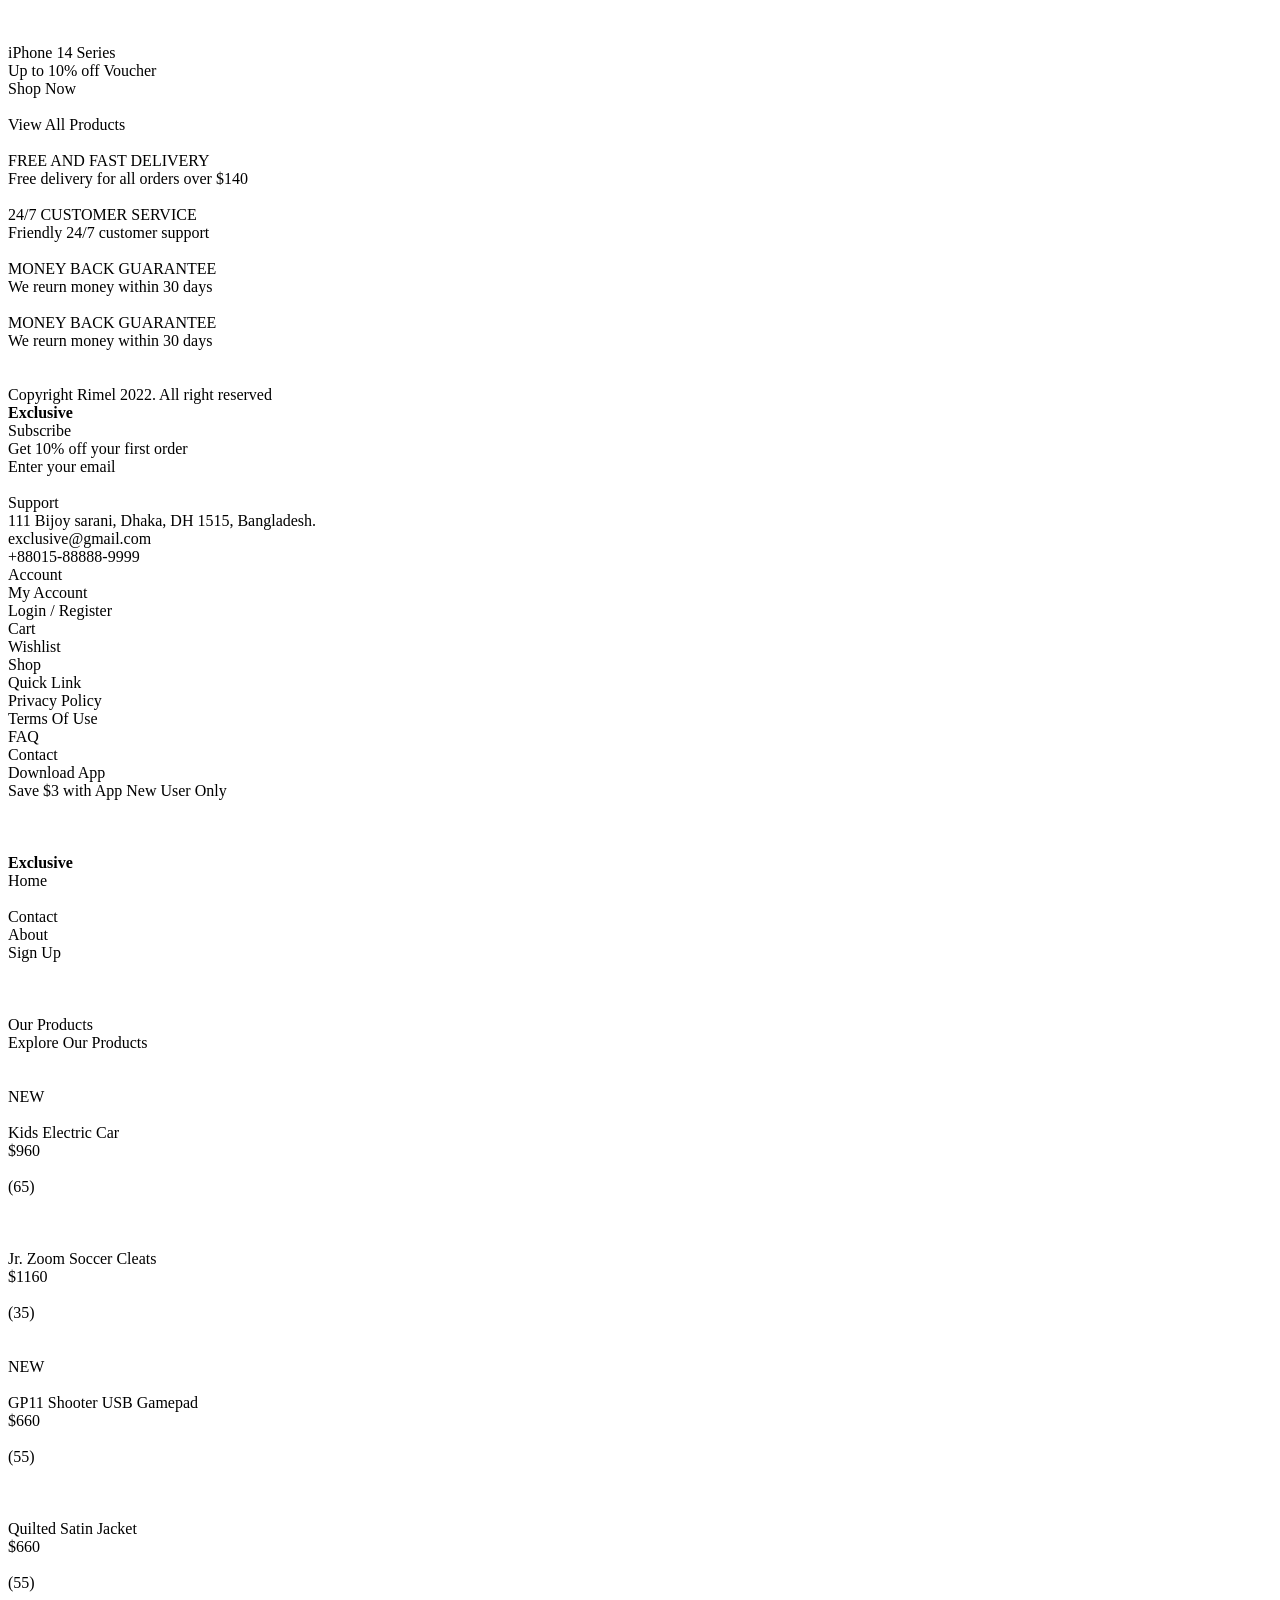
==== index.html @ 4064b7a9 "Add files via upload" ====
<!DOCTYPE html>
<html>
  <head>
    <meta charset="utf-8" />
    <meta name="viewport" content="initial-scale=1, width=device-width" />

    <link rel="stylesheet" href="./global.css" />
    <link rel="stylesheet" href="./index.css" />
    <link
      rel="stylesheet"
      href="https://fonts.googleapis.com/css2?family=Poppins:wght@400;500;600&display=swap"
    />
    <link
      rel="stylesheet"
      href="https://fonts.googleapis.com/css2?family=Inter:wght@400;500;600;700&display=swap"
    />
  </head>
  <body>
    <div class="e-commerce-homepage">
            <div class="hero-endframe-cvklg0xk3w6e-la-parent">
        <img
          class="hero-endframe-cvklg0xk3w6e-la-icon"
          alt=""
          src="./public/hero-endframe--cvklg0xk3w6e-large-2@2x.png"
        />

        <div class="px-apple-gray-logo-1-parent">
          <img
            class="px-apple-gray-logo-1-icon"
            alt=""
            src="./public/1200pxapple-gray-logo-1@2x.png"
          />

          <div class="iphone-14-series">iPhone 14 Series</div>
        </div>
        <div class="up-to-10">Up to 10% off Voucher</div>
        <div class="frame-parent">
                    <div class="shop-now">Shop Now</div>
            <div class="frame-child"></div>
          </div>
          <img
            class="icons-arrow-right"
            alt=""
            src="./public/icons-arrowright.svg"
          />
        </div>
      </div>
      <div class="view-all-products-wrapper">
        <div class="shop-now">View All Products</div>
      </div>
      <div class="instance-parent">
        <div class="services-parent">
          <img class="services-icon" alt="" src="./public/services.svg" />

          <div class="free-and-fast-delivery-parent">
            <div class="free-and-fast">FREE AND FAST DELIVERY</div>
              Free delivery for all orders over $140
            </div>
          </div>
        </div>
        <div class="services-group">
          <img class="services-icon" alt="" src="./public/services1.svg" />

          <div class="free-and-fast-delivery-parent">
            <div class="free-and-fast">24/7 CUSTOMER SERVICE</div>
            <div class="friendly-247-customer">
              Friendly 24/7 customer support
            </div>
          </div>
        </div>
        <div class="services-parent">
          <img class="services-icon" alt="" src="./public/services2.svg" />

          <div class="free-and-fast-delivery-parent">
            <div class="free-and-fast">MONEY BACK GUARANTEE</div>
            <div class="friendly-247-customer">
              We reurn money within 30 days
            </div>
          </div>
        </div>
        <div class="frame-div">
          <img class="services-icon" alt="" src="./public/services2.svg" />

          <div class="free-and-fast-delivery-parent">
            <div class="free-and-fast">MONEY BACK GUARANTEE</div>
            <div class="friendly-247-customer">
              We reurn money within 30 days
            </div>
          </div>
        </div>
      </div>
      <div class="footer">
        <div class="underline-parent">
          <img class="underline-icon" alt="" src="./public/underline.svg" />

          <div class="frame-wrapper">
            <div class="icon-copyright-parent">
              <img
                class="icon-copyright"
                alt=""
                src="./public/iconcopyright.svg"
              />

              <div class="exclusivegmailcom">
                Copyright Rimel 2022. All right reserved
              </div>
            </div>
          </div>
        </div>
        <div class="frame-group">
          <div class="frame-container">
            <div class="logo-parent">
              <div class="logo-parent">
                <div class="logo">
                  <b class="exclusive">Exclusive</b>
                </div>
                <div class="subscribe">Subscribe</div>
              </div>
              <div class="get-10-off">Get 10% off your first order</div>
            </div>
            <div class="send-mail">
              <div class="enter-your-email">Enter your email</div>
              <img
                class="icons-arrow-right"
                alt=""
                src="./public/iconsend.svg"
              />
            </div>
          </div>
          <div class="logo-parent">
            <div class="support">Support</div>
            <div class="bijoy-sarani-dhaka-dh-1515-parent">
              <div class="bijoy-sarani-dhaka">
                111 Bijoy sarani, Dhaka, DH 1515, Bangladesh.
              </div>
              <div class="exclusivegmailcom">exclusive@gmail.com</div>
              <div class="exclusivegmailcom">+88015-88888-9999</div>
            </div>
          </div>
          <div class="logo-parent">
            <div class="support">Account</div>
            <div class="bijoy-sarani-dhaka-dh-1515-parent">
              <div class="exclusivegmailcom">My Account</div>
              <div class="exclusivegmailcom">Login / Register</div>
              <div class="exclusivegmailcom">Cart</div>
              <div class="exclusivegmailcom">Wishlist</div>
              <div class="exclusivegmailcom">Shop</div>
            </div>
          </div>
          <div class="logo-parent">
            <div class="support">Quick Link</div>
            <div class="bijoy-sarani-dhaka-dh-1515-parent">
              <div class="exclusivegmailcom">Privacy Policy</div>
              <div class="exclusivegmailcom">Terms Of Use</div>
              <div class="exclusivegmailcom">FAQ</div>
              <div class="exclusivegmailcom">Contact</div>
            </div>
          </div>
          <div class="logo-parent">
            <div class="logo-parent">
              <div class="support">Download App</div>
              <div class="save-3-with-app-new-user-only-parent">
                <div class="save-3-with">Save $3 with App New User Only</div>
                <div class="qr-code-parent">
                  <img
                    class="qr-code-icon"
                    alt=""
                    src="./public/qr-code@2x.png"
                  />

                  <div class="shop-now-parent">
                    <img
                      class="googleplay-icon"
                      alt=""
                      src="./public/googleplay.svg"
                    />

                    <img
                      class="appstore-icon"
                      alt=""
                      src="./public/appstore@2x.png"
                    />
                  </div>
                </div>
              </div>
            </div>
            <div class="icon-facebook-parent">
              <img
                class="icons-arrow-right"
                alt=""
                src="./public/iconfacebook.svg"
              />

              <img
                class="icons-arrow-right"
                alt=""
                src="./public/icontwitter.svg"
              />

              <img
                class="icons-arrow-right"
                alt=""
                src="./public/iconinstagram.svg"
              />

              <img
                class="icons-arrow-right"
                alt=""
                src="./public/iconlinkedin.svg"
              />
            </div>
          </div>
        </div>
      </div>
      <div class="header">
        <div class="logo-group">
          <div class="logo">
            <b class="exclusive">Exclusive</b>
          </div>
          <div class="header-parent">
            <div class="header1">
              <div class="exclusivegmailcom">Home</div>
              <img
                class="underline-icon1"
                alt=""
                src="./public/underline1.svg"
              />
            </div>
            <div class="header2" id="headerContainer1">
              <div class="about">Contact</div>
            </div>
            <div class="header3" id="headerContainer2">
              <div class="about">About</div>
            </div>
            <div class="header4" id="headerContainer3">
              <div class="about">Sign Up</div>
            </div>
          </div>
        </div>
        <div class="search-component-set-parent">
          <div class="search-component-set">
            <div class="what-are-you-looking-for-parent">
              <div class="what-are-you"></div>
              <img
                class="icons-arrow-right"
                alt=""
                src="./public/component-2.svg"
                id="component2Icon"
              />
            </div>
          </div>
          <div class="wishlist-parent">
            <img class="wishlist-icon" alt="" src="./public/wishlist.svg" />

            <img
              class="cart1-with-buy"
              alt=""
              src="./public/cart1-with-buy.svg"
              id="cart1WithBuy"
            />

            <img class="user-icon" alt="" src="./public/user.svg" />
          </div>
        </div>
      </div>
      <img class="e-commerce-homepage-inner" alt="" src="./public/line-3.svg" />

      <img
        class="fill-with-up-arrow"
        alt=""
        src="./public/fill-with-up-arrow.svg"
      />

      <img class="user-icon1" alt="" src="./public/user.svg" id="userIcon" />

      <img class="line-icon" alt="" src="./public/line-8.svg" />

      <img class="e-commerce-homepage-child1" alt="" />

      <div class="e-commerce-homepage-inner1">
        <div class="frame-wrapper1">
                              </div>
                    <div class="our-products">Our Products</div>
                  </div>
                  <div class="explore-our-products">Explore Our Products</div>
                </div>
                <div class="fill-with-left-arrow-parent">
                  <img
                    class="fill-with-left-arrow"
                    alt=""
                    src="./public/fill-with-left-arrow.svg"
                  />

                  <img
                    class="fill-with-left-arrow"
                    alt=""
                    src="./public/fill-with-right-arrow.svg"
                  />
                </div>
              </div>
              <div class="frame-wrapper3">
                <div class="cart-parent">
                  <div class="cart1">
                    <div class="cart2">
                      <div class="fill-heart-parent">
                        <img
                          class="fill-heart-icon"
                          alt=""
                          src="./public/fill-heart.svg"
                        />

                        <img
                          class="fill-heart-icon"
                          alt=""
                          src="./public/fill-eye.svg"
                        />
                      </div>
                      <div class="new-button">
                        <div class="new">NEW</div>
                      </div>
                      <div class="new-mercedes-benz-gtr-licensed-wrapper">
                        <img
                          class="new-mercedes-benz-gtr-licensed-icon"
                          alt=""
                          src="./public/newmercedesbenzgtrlicensedrideoncarkidselectrictoycar-1@2x.png"
                        />
                      </div>
                    </div>
                    <div class="kids-electric-car-parent">
                      <div class="shop-now">Kids Electric Car</div>
                      <div class="frame-parent6">
                        <div class="wrapper">
                          <div class="shop-now">$960</div>
                        </div>
                        <div class="five-star-parent">
                          <div class="wrapper">
                            <img
                              class="vector-icon"
                              alt=""
                              src="./public/vector.svg"
                            />

                            <img
                              class="vector-icon"
                              alt=""
                              src="./public/vector.svg"
                            />

                            <img
                              class="vector-icon"
                              alt=""
                              src="./public/vector.svg"
                            />

                            <img
                              class="vector-icon"
                              alt=""
                              src="./public/vector.svg"
                            />

                            <img
                              class="vector-icon"
                              alt=""
                              src="./public/vector.svg"
                            />
                          </div>
                          <div class="div2">(65)</div>
                        </div>
                      </div>
                      <div class="fill-with-left-arrow-parent">
                        <img
                          class="colour-chnage-child"
                          alt=""
                          src="./public/group-1000005935.svg"
                        />

                        <div class="colour-chnage-item"></div>
                      </div>
                    </div>
                  </div>
                  <div class="cart3">
                    <div class="cart2">
                      <div class="fill-heart-parent">
                        <img
                          class="fill-heart-icon"
                          alt=""
                          src="./public/fill-heart.svg"
                        />

                        <img
                          class="fill-heart-icon"
                          alt=""
                          src="./public/fill-eye.svg"
                        />
                      </div>
                      <div class="new-mercedes-benz-gtr-licensed-wrapper">
                        <img
                          class="copa-sense-1-icon"
                          alt=""
                          src="./public/copa-sense-1@2x.png"
                        />
                      </div>
                    </div>
                    <div class="jr-zoom-soccer-cleats-parent">
                      <div class="shop-now">Jr. Zoom Soccer Cleats</div>
                      <div class="frame-parent6">
                        <div class="wrapper">
                          <div class="shop-now">$1160</div>
                        </div>
                        <div class="five-star-parent">
                          <div class="wrapper">
                            <img
                              class="vector-icon"
                              alt=""
                              src="./public/vector.svg"
                            />

                            <img
                              class="vector-icon"
                              alt=""
                              src="./public/vector.svg"
                            />

                            <img
                              class="vector-icon"
                              alt=""
                              src="./public/vector.svg"
                            />

                            <img
                              class="vector-icon"
                              alt=""
                              src="./public/vector.svg"
                            />

                            <img
                              class="vector-icon"
                              alt=""
                              src="./public/vector.svg"
                            />
                          </div>
                          <div class="div2">(35)</div>
                        </div>
                      </div>
                      <div class="fill-with-left-arrow-parent">
                        <img
                          class="colour-chnage-child"
                          alt=""
                          src="./public/group-10000059351.svg"
                        />

                        <div class="colour-chnage-item"></div>
                      </div>
                    </div>
                  </div>
                  <div class="cart5" id="cartContainer2">
                    <div class="cart2">
                      <div class="fill-heart-parent">
                        <img
                          class="fill-heart-icon"
                          alt=""
                          src="./public/fill-heart.svg"
                        />

                        <img
                          class="fill-heart-icon"
                          alt=""
                          src="./public/fill-eye.svg"
                        />
                      </div>
                      <div class="new-button">
                        <div class="new">NEW</div>
                      </div>
                      <div class="new-mercedes-benz-gtr-licensed-wrapper">
                        <img
                          class="gp11-prd3-1-icon"
                          alt=""
                          src="./public/gp11-prd3-1@2x.png"
                        />
                      </div>
                    </div>
                    <div class="kids-electric-car-parent">
                      <div class="shop-now">GP11 Shooter USB Gamepad</div>
                      <div class="frame-parent6">
                        <div class="wrapper">
                          <div class="shop-now">$660</div>
                        </div>
                        <div class="five-star-parent">
                          <div class="wrapper">
                            <img
                              class="vector-icon"
                              alt=""
                              src="./public/vector.svg"
                            />

                            <img
                              class="vector-icon"
                              alt=""
                              src="./public/vector.svg"
                            />

                            <img
                              class="vector-icon"
                              alt=""
                              src="./public/vector.svg"
                            />

                            <img
                              class="vector-icon"
                              alt=""
                              src="./public/vector.svg"
                            />

                            <img
                              class="icon-copyright"
                              alt=""
                              src="./public/starhalffilled.svg"
                            />
                          </div>
                          <div class="div2">(55)</div>
                        </div>
                      </div>
                      <div class="fill-with-left-arrow-parent">
                        <img
                          class="colour-chnage-child"
                          alt=""
                          src="./public/group-10000059352.svg"
                        />

                        <div class="colour-chnage-item"></div>
                      </div>
                    </div>
                  </div>
                  <div class="cart3">
                    <div class="cart2">
                      <div class="fill-heart-parent">
                        <img
                          class="fill-heart-icon"
                          alt=""
                          src="./public/fill-heart.svg"
                        />

                        <img
                          class="fill-heart-icon"
                          alt=""
                          src="./public/fill-eye.svg"
                        />
                      </div>
                      <img
                        class="cart-child"
                        alt=""
                        src="./public/frame-608@2x.png"
                      />
                    </div>
                    <div class="jr-zoom-soccer-cleats-parent">
                      <div class="shop-now">Quilted Satin Jacket</div>
                      <div class="frame-parent6">
                        <div class="wrapper">
                          <div class="shop-now">$660</div>
                        </div>
                        <div class="five-star-parent">
                          <div class="wrapper">
                            <img
                              class="vector-icon"
                              alt=""
                              src="./public/vector.svg"
                            />

                            <img
                              class="vector-icon"
                              alt=""
                              src="./public/vector.svg"
                            />

                            <img
                              class="vector-icon"
                              alt=""
                              src="./public/vector.svg"
                            />

                            <img
                              class="vector-icon"
                              alt=""
                              src="./public/vector.svg"
                            />

                            <img
                              class="icon-copyright"
                              alt=""
                              src="./public/starhalffilled.svg"
                            />
                          </div>
                          <div class="div2">(55)</div>
                        </div>
                      </div>
                      <div class="fill-with-left-arrow-parent">
                        <img
                          class="colour-chnage-child"
                          alt=""
                          src="./public/group-10000059353.svg"
                        />

                        <div class="colour-chnage-item"></div>
                      </div>
                    </div>
                  </div>
                </div>
              </div>
            </div>
          </div>
        </div>
      </div>
      <div class="line-div"></div>
    </div>

    <div id="searchComponentSet" class="popup-overlay" style="display: none">
      <div class="search-component-set10">
        <div class="what-are-you-looking-for-parent8">
          <div class="what-are-you10">Search here</div>
          <img
            class="component-2-icon10"
            alt=""
            src="./public/component-2.svg"
          />
        </div>
      </div>
    
  </body>
</html>
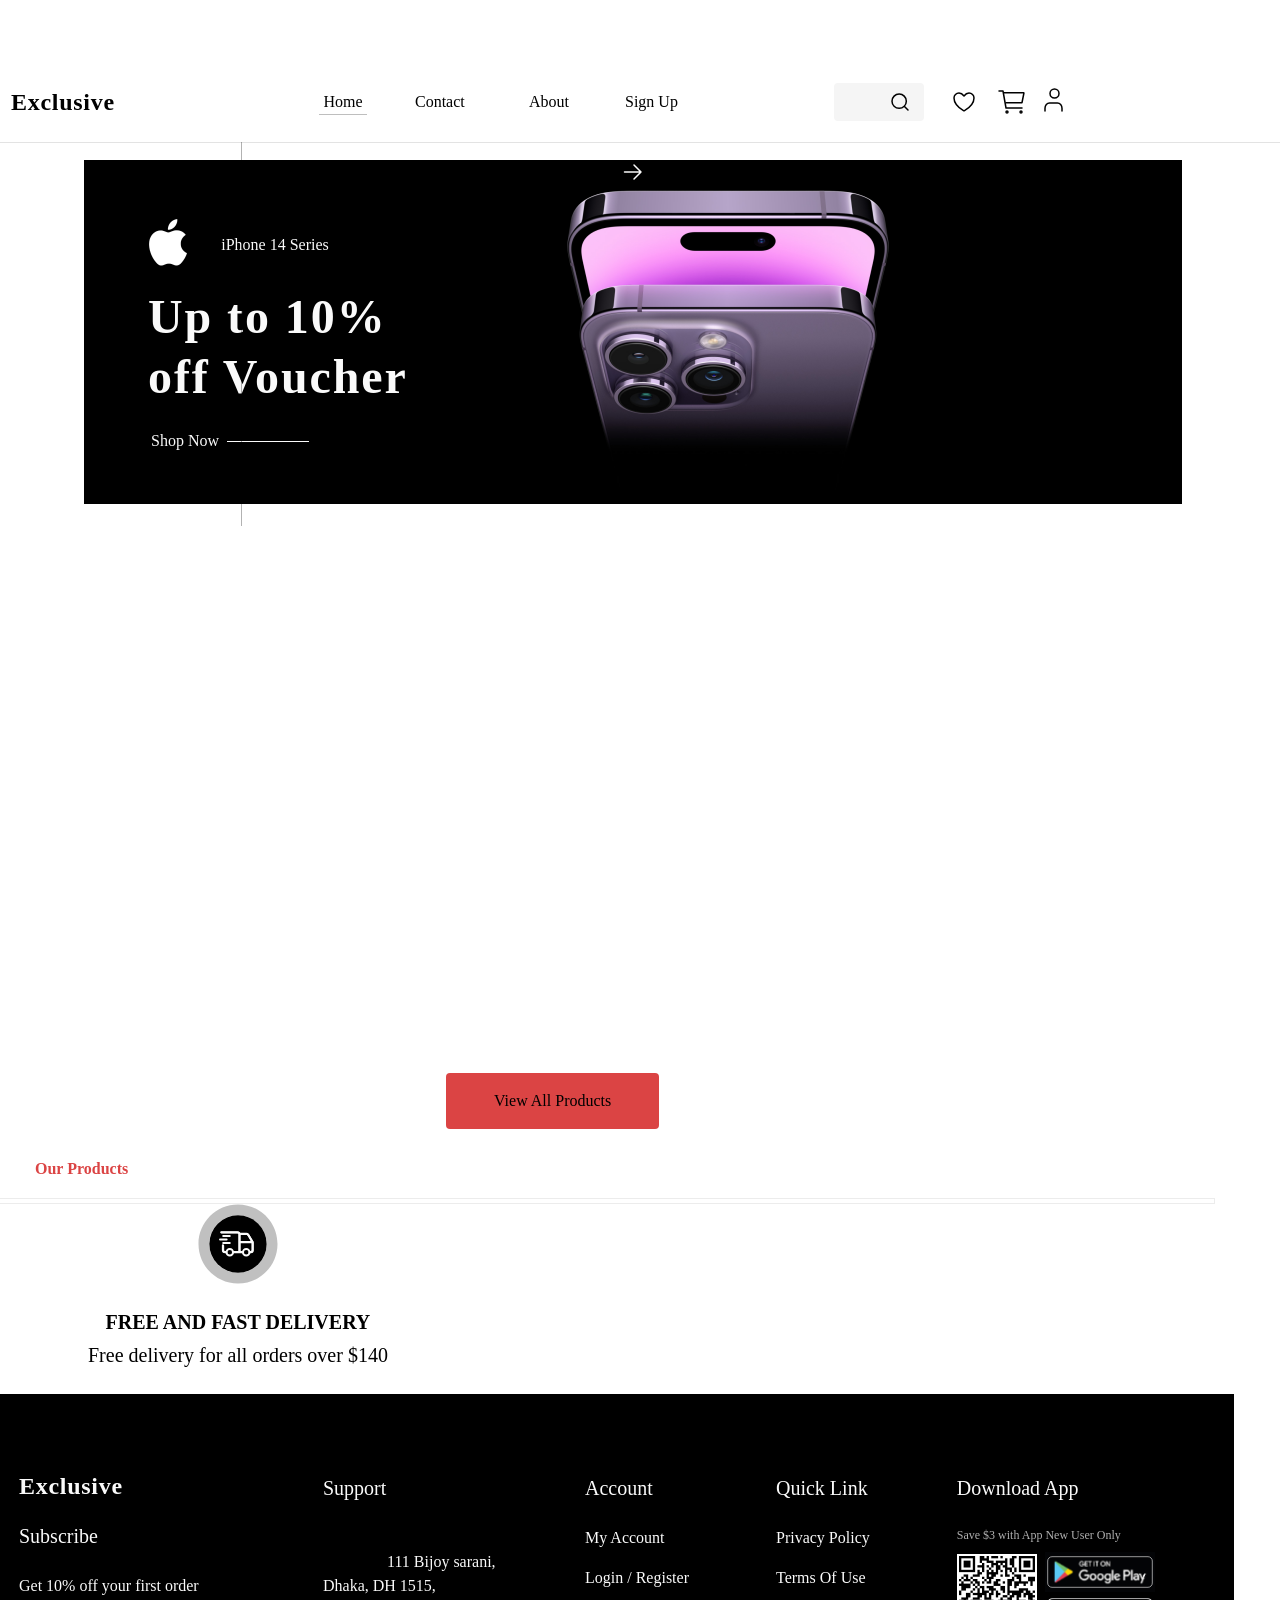
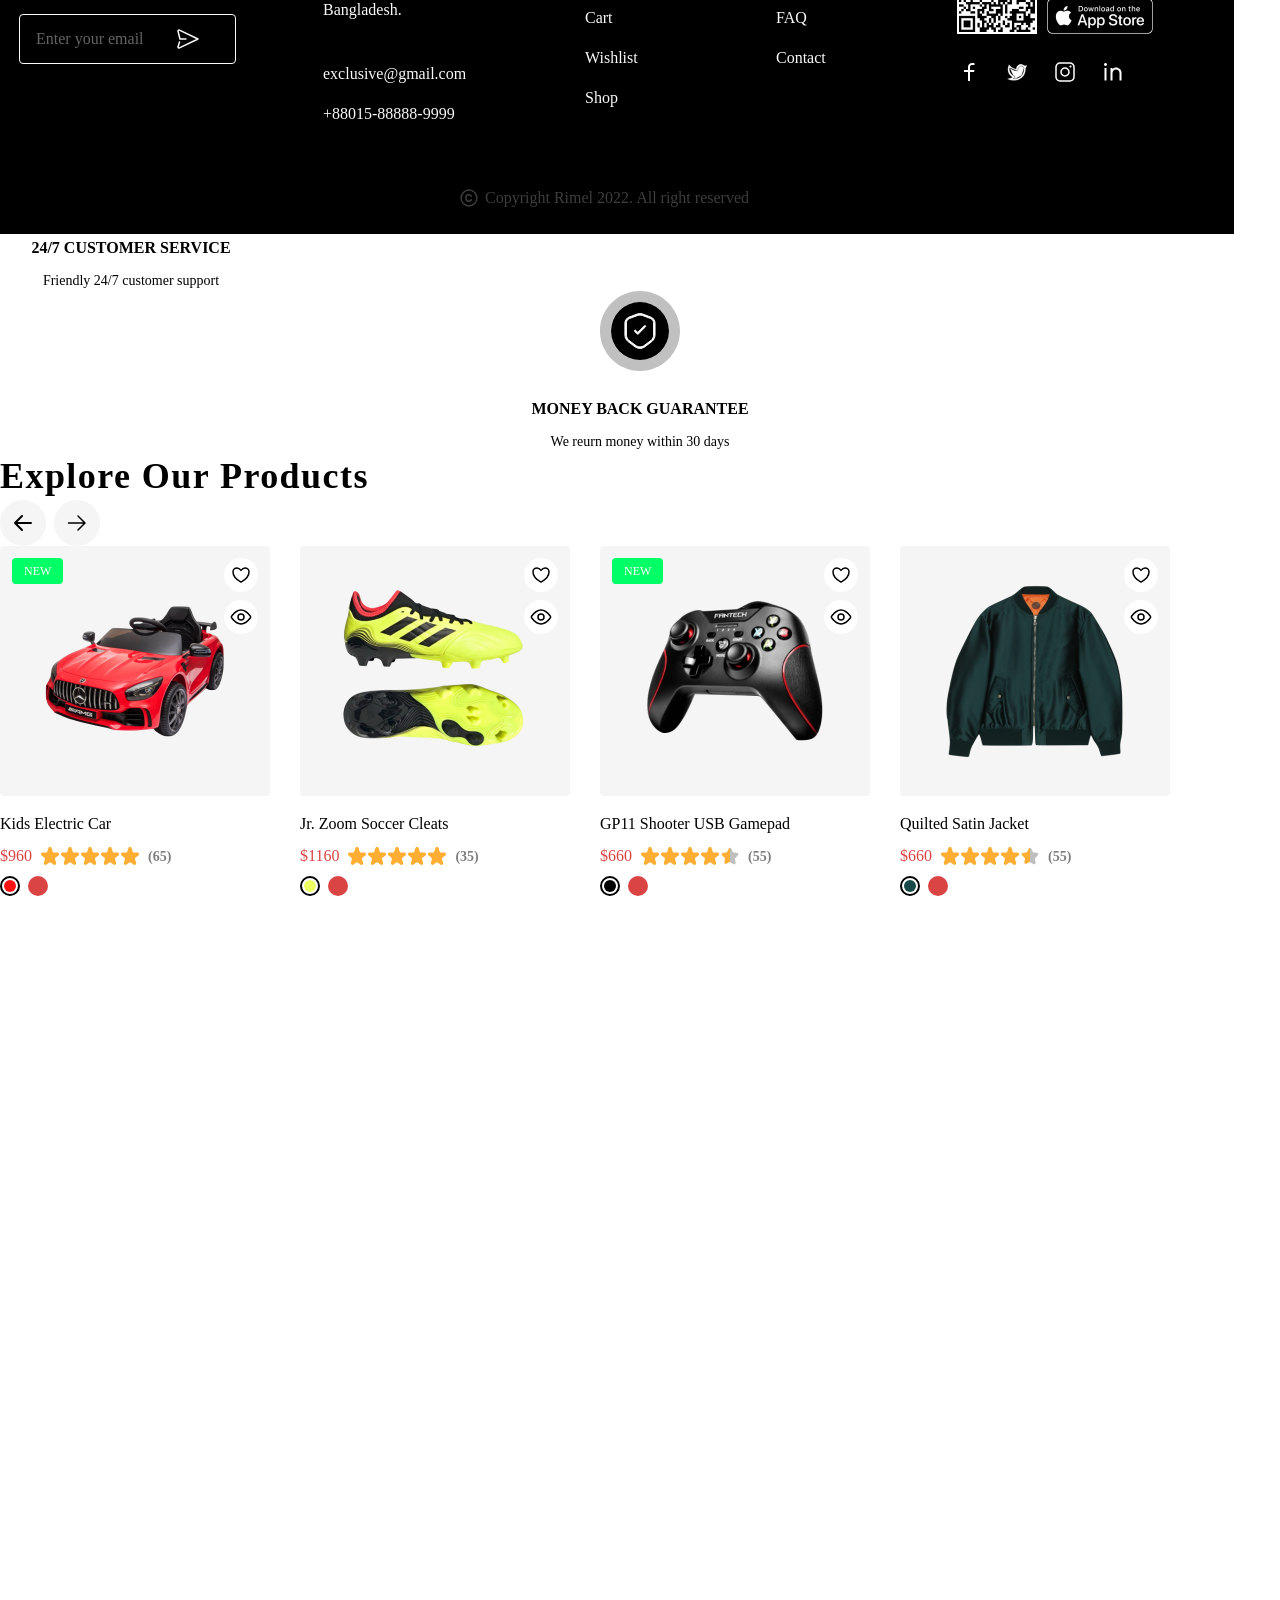
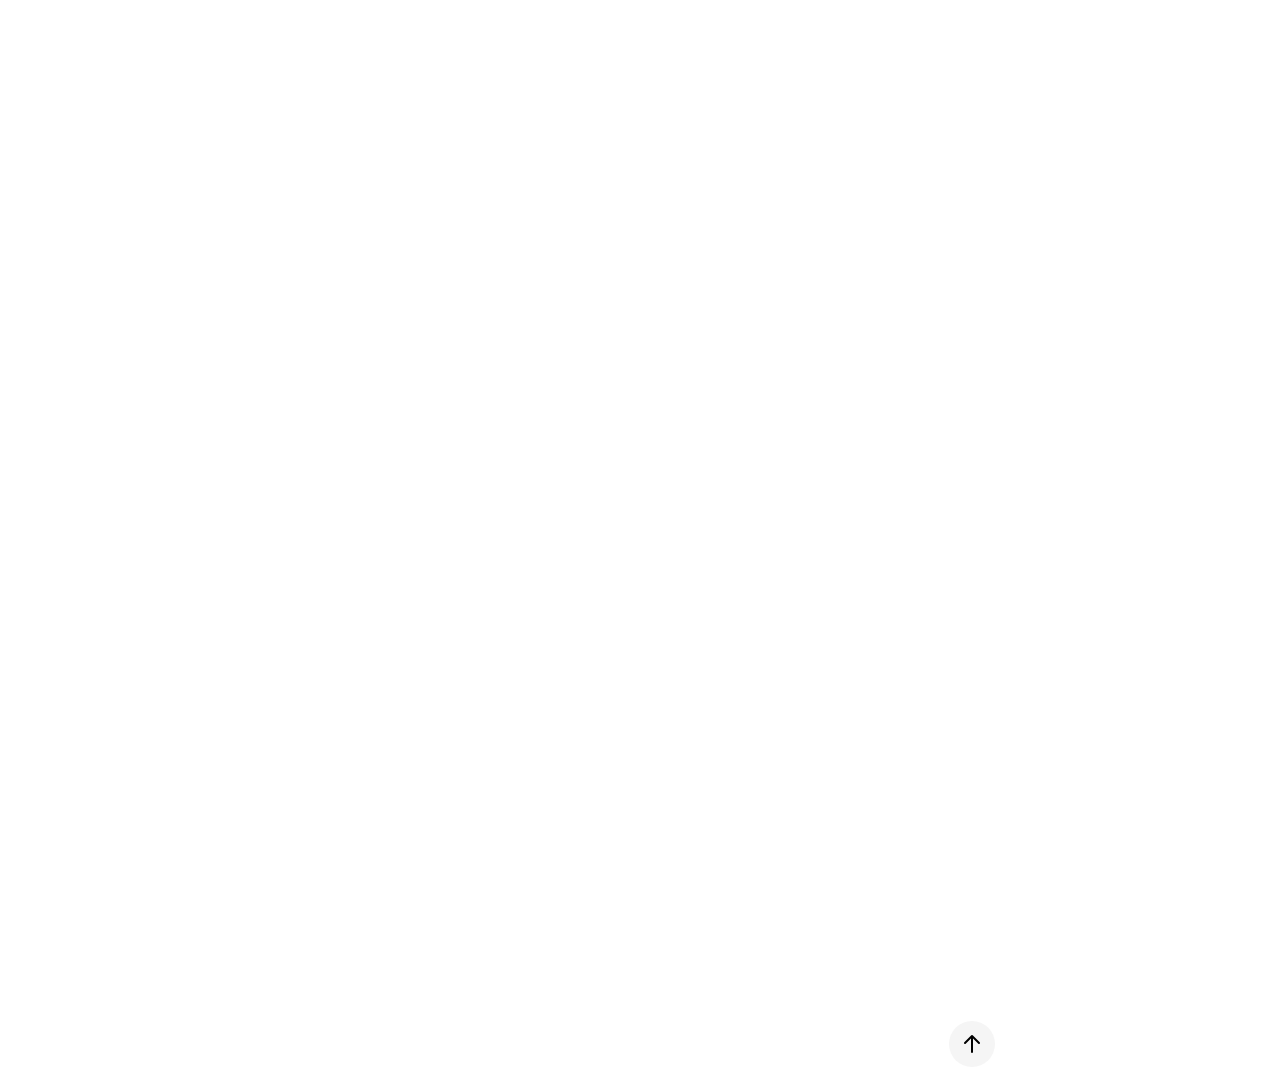
==== commit 3b7d50e1: "Update index.html" ====
--- a/index.html
+++ b/index.html
@@ -219,7 +219,7 @@
           </div>
           <div class="header-parent">
             <div class="header1">
-              <div class="exclusivegmailcom">Home</div>
+              <div class="exclusivegmailcom"><a href="index.html" style="text-decoration: none; color: black;">Home</a></div>
               <img
                 class="underline-icon1"
                 alt=""
@@ -227,13 +227,13 @@
               />
             </div>
             <div class="header2" id="headerContainer1">
-              <div class="about">Contact</div>
+              <div class="about"><a href="contact.html" style="text-decoration: none; color: black;">Contact</a></div>
             </div>
             <div class="header3" id="headerContainer2">
-              <div class="about">About</div>
+              <div class="about"><a href="about.html" style="text-decoration: none; color: black;">About</a></div>
             </div>
             <div class="header4" id="headerContainer3">
-              <div class="about">Sign Up</div>
+              <div class="about"><a href="sign-up.html" style="text-decoration: none; color: black;">Sign Up</a></div>
             </div>
           </div>
         </div>
--- a/global.css
+++ b/global.css
@@ -0,0 +1,84 @@
+body {
+  margin: 0;
+  line-height: normal;
+}
+
+.popup-overlay {
+  display: flex;
+  flex-direction: column;
+  position: fixed;
+  inset: 0;
+}
+
+:root {
+  /* fonts */
+  --title-14px-semibold: Poppins;
+  --heading-36px-semibold: Inter;
+
+  /* font sizes */
+  --title-14px-semibold-size: 14px;
+  --title-16px-semibold-size: 16px;
+  --title-12px-regular-size: 12px;
+  --heading-36px-semibold-size: 36px;
+  --heading-24px-bold-size: 24px;
+  --title-20px-regular-size: 20px;
+  --heading-48px-semibold-size: 48px;
+  --heading-32px-medium-size: 32px;
+  --heading-54px-semibold-size: 54px;
+
+  /* Colors */
+  --bg: #fff;
+  --button: #000;
+  --secondary-2: #db4444;
+  --secondary: #f5f5f5;
+  --button1: #00ff66;
+  --text: #fafafa;
+  --color-gray-100: rgba(0, 0, 0, 0.3);
+  --color-gray-200: rgba(0, 0, 0, 0.5);
+  --color-gray-300: rgba(0, 0, 0, 0.4);
+  --color-powderblue: #cbe4e8;
+  --hover-button: #e07575;
+
+  /* Gaps */
+  --gap-41xl: 60px;
+  --gap-11xl: 30px;
+  --gap-base: 16px;
+  --gap-5xs: 8px;
+  --gap-xl: 20px;
+  --gap-5xl: 24px;
+  --gap-15xl: 34px;
+  --gap-29xl: 48px;
+  --gap-68xl: 87px;
+  --gap-9xs: 4px;
+  --gap-13xl: 32px;
+  --gap-7xs: 6px;
+  --gap-69xl: 88px;
+  --gap-110xl: 129px;
+  --gap-21xl: 40px;
+  --gap-191xl: 210px;
+  --gap-213xl: 232px;
+  --gap-61xl: 80px;
+  --gap-xs: 12px;
+  --gap-111xl: 130px;
+  --gap-141xl: 160px;
+  --gap-316xl: 335px;
+  --gap-295xl: 314px;
+  --gap-288xl: 307px;
+  --gap-31xl: 50px;
+
+  /* Paddings */
+  --padding-9xs: 4px;
+  --padding-xs: 12px;
+  --padding-6xs: 7px;
+  --padding-xl: 20px;
+  --padding-base: 16px;
+  --padding-29xl: 48px;
+
+  /* Border radiuses */
+  --br-11xs-4: 1.4px;
+  --br-9xs: 4px;
+
+  /* Effects */
+  --categogy-5: 0px 1px 13px rgba(0, 0, 0, 0.05);
+  --categogy-20: 0px 2px 10px 2px rgba(0, 0, 0, 0.2);
+}
--- a/index.css
+++ b/index.css
@@ -0,0 +1,847 @@
+.e-commerce-homepage-child,
+.e-commerce-homepage-item {
+  position: absolute;
+  top: 1334.8px;
+  left: 134.8px;
+  border-top: 0.5px solid var(--button);
+  box-sizing: border-box;
+  width: 1170.5px;
+  height: 0.5px;
+  opacity: 0.3;
+}
+.e-commerce-homepage-item {
+  top: 1797.8px;
+}
+.hero-endframe-cvklg0xk3w6e-la-icon {
+  position: absolute;
+  top: 16px;
+  left: 396px;
+  width: 496px;
+  height: 352px;
+  object-fit: cover;
+}
+.px-apple-gray-logo-1-icon {
+  width: 40px;
+  position: relative;
+  height: 49px;
+  object-fit: cover;
+}
+.iphone-14-series {
+  width: 126px;
+  position: relative;
+  line-height: 24px;
+  display: inline-block;
+  height: 20px;
+  flex-shrink: 0;
+}
+.px-apple-gray-logo-1-parent {
+  position: absolute;
+  top: 58px;
+  left: 64px;
+  display: flex;
+  flex-direction: row;
+  align-items: center;
+  justify-content: flex-start;
+  gap: var(--gap-5xl);
+}
+.up-to-10 {
+  position: absolute;
+  top: 127px;
+  left: 64px;
+  font-size: var(--heading-48px-semibold-size);
+  letter-spacing: 0.04em;
+  line-height: 60px;
+  font-weight: 600;
+  font-family: var(--heading-36px-semibold);
+  text-align: left;
+  display: inline-block;
+  width: 294px;
+}
+.shop-now {
+  position: relative;
+  line-height: 24px;
+  font-weight: 500;
+}
+.frame-child {
+  width: 82px;
+  position: relative;
+  border-top: 1px solid var(--text);
+  box-sizing: border-box;
+  height: 1px;
+}
+.shop-now-parent {
+  display: flex;
+  flex-direction: column;
+  align-items: flex-start;
+  justify-content: flex-start;
+  gap: var(--gap-9xs);
+}
+.icons-arrow-right {
+  width: 24px;
+  position: relative;
+  height: 24px;
+  overflow: hidden;
+  flex-shrink: 0;
+}
+.frame-parent {
+  position: absolute;
+  top: 269px;
+  left: 67px;
+  display: flex;
+  flex-direction: row;
+  align-items: center;
+  justify-content: flex-start;
+  gap: var(--gap-5xs);
+}
+.hero-endframe-cvklg0xk3w6e-la-parent {
+  position: absolute;
+  top: 160px;
+  left: 84px;
+  background-color: var(--button);
+  width: 1098px;
+  height: 344px;
+  overflow: hidden;
+  text-align: center;
+}
+.view-all-products-wrapper {
+  position: absolute;
+  top: 1073px;
+  left: 446px;
+  border-radius: var(--br-9xs);
+  background-color: var(--secondary-2);
+  display: flex;
+  flex-direction: row;
+  align-items: center;
+  justify-content: center;
+  padding: var(--padding-base) var(--padding-29xl);
+}
+.services-icon {
+  width: 80px;
+  position: relative;
+  height: 80px;
+}
+.free-and-fast {
+  position: relative;
+  line-height: 28px;
+  font-weight: 600;
+}
+.free-delivery-for {
+  position: relative;
+  font-size: var(--title-14px-semibold-size);
+  line-height: 21px;
+  text-align: center;
+}
+.free-and-fast-delivery-parent,
+.services-parent {
+  display: flex;
+  flex-direction: column;
+  align-items: center;
+  justify-content: flex-start;
+  gap: var(--gap-5xs);
+}
+.services-parent {
+  gap: var(--gap-5xl);
+}
+.friendly-247-customer {
+  position: relative;
+  font-size: var(--title-14px-semibold-size);
+  line-height: 21px;
+}
+.frame-div,
+.services-group {
+  flex-direction: column;
+  align-items: center;
+  justify-content: flex-start;
+  gap: var(--gap-5xl);
+}
+.services-group {
+  width: 262px;
+  display: flex;
+}
+.frame-div {
+  display: none;
+}
+.instance-parent {
+  position: absolute;
+  top: 1204px;
+  left: 88px;
+  display: flex;
+  flex-direction: row;
+  align-items: center;
+  justify-content: center;
+  gap: var(--gap-69xl);
+  font-size: var(--title-20px-regular-size);
+  color: var(--button);
+}
+.underline-icon {
+  width: 1440px;
+  position: relative;
+  height: 0;
+  opacity: 0.5;
+}
+.icon-copyright {
+  width: 20px;
+  position: relative;
+  height: 20px;
+  overflow: hidden;
+  flex-shrink: 0;
+}
+.frame-wrapper,
+.icon-copyright-parent,
+.underline-parent {
+  display: flex;
+  flex-direction: row;
+  align-items: center;
+  justify-content: flex-start;
+}
+.icon-copyright-parent {
+  gap: var(--gap-7xs);
+}
+.frame-wrapper,
+.underline-parent {
+  opacity: 0.6;
+}
+.underline-parent {
+  position: absolute;
+  top: 376px;
+  left: 0;
+  flex-direction: column;
+  gap: var(--gap-base);
+  opacity: 0.4;
+}
+.exclusive {
+  position: absolute;
+  top: 0;
+  left: 0;
+  letter-spacing: 0.03em;
+  line-height: 24px;
+}
+.logo {
+  width: 118px;
+  position: relative;
+  height: 24px;
+}
+.subscribe {
+  position: relative;
+  font-size: var(--title-20px-regular-size);
+  line-height: 28px;
+  font-weight: 500;
+  font-family: var(--title-14px-semibold);
+}
+.logo-parent {
+  display: flex;
+  flex-direction: column;
+  align-items: flex-start;
+  justify-content: flex-start;
+  gap: var(--gap-5xl);
+}
+.enter-your-email,
+.get-10-off {
+  position: relative;
+  line-height: 24px;
+}
+.get-10-off {
+  font-size: var(--title-16px-semibold-size);
+  font-family: var(--title-14px-semibold);
+}
+.enter-your-email {
+  opacity: 0.4;
+}
+.frame-container,
+.send-mail {
+  display: flex;
+  justify-content: flex-start;
+}
+.send-mail {
+  width: 217px;
+  border-radius: var(--br-9xs);
+  border: 1.5px solid var(--text);
+  box-sizing: border-box;
+  flex-direction: row;
+  align-items: center;
+  padding: var(--padding-xs) 0 var(--padding-xs) var(--padding-base);
+  gap: var(--gap-13xl);
+  font-size: var(--title-16px-semibold-size);
+  font-family: var(--title-14px-semibold);
+}
+.frame-container {
+  flex-direction: column;
+  align-items: flex-start;
+  gap: var(--gap-base);
+  font-size: var(--heading-24px-bold-size);
+  font-family: var(--heading-36px-semibold);
+}
+.support {
+  position: relative;
+  line-height: 28px;
+  font-weight: 500;
+}
+.bijoy-sarani-dhaka {
+  width: 175px;
+  white-space: pre-wrap;
+  display: inline-block;
+}
+.bijoy-sarani-dhaka,
+.exclusivegmailcom {
+  position: relative;
+  line-height: 24px;
+}
+.bijoy-sarani-dhaka-dh-1515-parent {
+  display: flex;
+  flex-direction: column;
+  align-items: flex-start;
+  justify-content: flex-start;
+  gap: var(--gap-base);
+  font-size: var(--title-16px-semibold-size);
+}
+.save-3-with {
+  position: relative;
+  line-height: 18px;
+  font-weight: 500;
+  opacity: 0.7;
+}
+.appstore-icon,
+.googleplay-icon,
+.qr-code-icon {
+  position: relative;
+  overflow: hidden;
+  flex-shrink: 0;
+}
+.qr-code-icon {
+  width: 80px;
+  height: 80px;
+  object-fit: cover;
+}
+.appstore-icon,
+.googleplay-icon {
+  width: 110px;
+  height: 40px;
+}
+.appstore-icon {
+  object-fit: cover;
+}
+.qr-code-parent,
+.save-3-with-app-new-user-only-parent {
+  display: flex;
+  flex-direction: row;
+  align-items: center;
+  justify-content: flex-start;
+  gap: var(--gap-5xs);
+}
+.save-3-with-app-new-user-only-parent {
+  flex-direction: column;
+  align-items: flex-start;
+  font-size: var(--title-12px-regular-size);
+}
+.frame-group,
+.icon-facebook-parent {
+  display: flex;
+  flex-direction: row;
+  align-items: flex-start;
+  justify-content: flex-start;
+  gap: var(--gap-5xl);
+}
+.frame-group {
+  position: absolute;
+  top: 80px;
+  left: 135px;
+  justify-content: center;
+  gap: var(--gap-68xl);
+  font-size: var(--title-20px-regular-size);
+  color: var(--text);
+}
+.footer {
+  position: absolute;
+  top: 1394px;
+  left: -116px;
+  background-color: var(--button);
+  width: 1350px;
+  height: 440px;
+  overflow: hidden;
+  color: var(--bg);
+}
+.underline-icon1 {
+  width: 48px;
+  position: relative;
+  max-height: 100%;
+  opacity: 0.5;
+}
+.header1 {
+  display: flex;
+  flex-direction: column;
+  align-items: center;
+  justify-content: flex-start;
+}
+.header2 {
+  width: 66px;
+  position: relative;
+  height: 24px;
+  cursor: pointer;
+}
+.about {
+  position: absolute;
+  top: 0;
+  left: 0;
+  line-height: 24px;
+}
+.header3,
+.header4 {
+  width: 48px;
+  position: relative;
+  height: 24px;
+  cursor: pointer;
+}
+.header4 {
+  width: 61px;
+}
+.header-parent,
+.logo-group {
+  display: flex;
+  flex-direction: row;
+  align-items: flex-start;
+  justify-content: flex-start;
+}
+.header-parent {
+  gap: var(--gap-29xl);
+  text-align: center;
+  font-size: var(--title-16px-semibold-size);
+  font-family: var(--title-14px-semibold);
+}
+.logo-group {
+  gap: 190px;
+}
+.what-are-you {
+  position: relative;
+  line-height: 18px;
+  opacity: 0.5;
+}
+.what-are-you-looking-for-parent {
+  display: flex;
+  flex-direction: row;
+  align-items: center;
+  justify-content: center;
+  gap: var(--gap-15xl);
+}
+.search-component-set {
+  border-radius: var(--br-9xs);
+  background-color: var(--secondary);
+  display: flex;
+  flex-direction: column;
+  align-items: center;
+  justify-content: center;
+  padding: var(--padding-6xs) var(--padding-xs) var(--padding-6xs)
+    var(--padding-xl);
+}
+.wishlist-icon {
+  overflow: hidden;
+  flex-shrink: 0;
+}
+.cart1-with-buy,
+.user-icon,
+.wishlist-icon {
+  width: 32px;
+  position: relative;
+  height: 32px;
+}
+.cart1-with-buy {
+  cursor: pointer;
+}
+.user-icon {
+  overflow: hidden;
+  flex-shrink: 0;
+  display: none;
+}
+.wishlist-parent {
+  display: flex;
+  flex-direction: row;
+  align-items: center;
+  justify-content: center;
+  gap: var(--gap-base);
+}
+.header,
+.search-component-set-parent {
+  display: flex;
+  flex-direction: row;
+  align-items: center;
+  justify-content: flex-start;
+}
+.search-component-set-parent {
+  gap: var(--gap-5xl);
+  font-size: var(--title-12px-regular-size);
+  font-family: var(--title-14px-semibold);
+}
+.header {
+  position: absolute;
+  top: 83px;
+  left: 11px;
+  gap: 148px;
+  font-size: var(--heading-24px-bold-size);
+  color: var(--button);
+  font-family: var(--heading-36px-semibold);
+}
+.e-commerce-homepage-inner {
+  position: absolute;
+  top: 142px;
+  left: 0;
+  width: 1440px;
+  height: 0;
+}
+.fill-with-up-arrow {
+  position: absolute;
+  top: 4221px;
+  left: 949px;
+  width: 46px;
+  height: 46px;
+  object-fit: contain;
+}
+.user-icon1 {
+  position: absolute;
+  top: 84px;
+  left: 1038px;
+  width: 32px;
+  height: 32px;
+  overflow: hidden;
+  cursor: pointer;
+}
+.line-icon {
+  position: absolute;
+  top: 142px;
+  left: 0;
+  max-height: 100%;
+  width: 1321px;
+}
+.e-commerce-homepage-child1 {
+  position: absolute;
+  top: 1198.3px;
+  left: -16px;
+  width: 1231.1px;
+  height: 5.3px;
+  object-fit: contain;
+  opacity: 0.3;
+}
+.instance-child {
+  position: absolute;
+  height: 100%;
+  width: 100%;
+  top: 0;
+  right: 0;
+  bottom: 0;
+  left: 0;
+  border-radius: var(--br-9xs);
+  background-color: var(--secondary-2);
+}
+.rectangle-wrapper {
+  width: 20px;
+  position: relative;
+  height: 40px;
+}
+.our-products {
+  position: relative;
+  line-height: 20px;
+  font-weight: 600;
+}
+.instance-group {
+  display: flex;
+  flex-direction: row;
+  align-items: center;
+  justify-content: flex-start;
+  gap: var(--gap-base);
+}
+.explore-our-products {
+  position: relative;
+  font-size: var(--heading-36px-semibold-size);
+  letter-spacing: 0.04em;
+  line-height: 48px;
+  font-weight: 600;
+  font-family: var(--heading-36px-semibold);
+  color: var(--button);
+}
+.frame-parent5 {
+  display: flex;
+  flex-direction: column;
+  align-items: flex-start;
+  justify-content: flex-start;
+  gap: var(--gap-xl);
+}
+.fill-with-left-arrow {
+  width: 46px;
+  position: relative;
+  height: 46px;
+}
+.fill-with-left-arrow-parent,
+.frame-parent4 {
+  display: flex;
+  flex-direction: row;
+  justify-content: flex-start;
+}
+.fill-with-left-arrow-parent {
+  align-items: flex-start;
+  gap: var(--gap-5xs);
+}
+.frame-parent4 {
+  align-items: flex-end;
+  gap: 672px;
+}
+.fill-heart-icon {
+  width: 34px;
+  position: relative;
+  height: 34px;
+}
+.fill-heart-parent {
+  position: absolute;
+  top: 12px;
+  right: 12px;
+  display: flex;
+  flex-direction: column;
+  align-items: flex-start;
+  justify-content: flex-start;
+  gap: var(--gap-5xs);
+}
+.new {
+  position: relative;
+  line-height: 18px;
+}
+.new-button {
+  position: absolute;
+  top: 12px;
+  left: 12px;
+  border-radius: var(--br-9xs);
+  background-color: var(--button1);
+  display: flex;
+  flex-direction: row;
+  align-items: center;
+  justify-content: center;
+  padding: var(--padding-9xs) var(--padding-xs);
+}
+.new-mercedes-benz-gtr-licensed-icon {
+  position: absolute;
+  top: calc(50% - 66px);
+  left: calc(50% - 90px);
+  width: 180px;
+  height: 133px;
+  object-fit: cover;
+}
+.new-mercedes-benz-gtr-licensed-wrapper {
+  position: absolute;
+  top: calc(50% - 90px);
+  left: calc(50% - 95px);
+  width: 190px;
+  height: 180px;
+  overflow: hidden;
+}
+.cart2 {
+  width: 270px;
+  position: relative;
+  border-radius: var(--br-9xs);
+  background-color: var(--secondary);
+  height: 250px;
+  overflow: hidden;
+  flex-shrink: 0;
+}
+.wrapper {
+  display: flex;
+  flex-direction: row;
+  align-items: flex-start;
+  justify-content: flex-start;
+}
+.div2,
+.vector-icon {
+  position: relative;
+  height: 20px;
+}
+.vector-icon {
+  width: 20px;
+  border-radius: var(--br-11xs-4);
+}
+.div2 {
+  width: 32px;
+  line-height: 21px;
+  font-weight: 600;
+  display: inline-block;
+  flex-shrink: 0;
+  opacity: 0.5;
+}
+.five-star-parent,
+.frame-parent6 {
+  display: flex;
+  flex-direction: row;
+  justify-content: flex-start;
+  gap: var(--gap-5xs);
+}
+.five-star-parent {
+  align-items: flex-start;
+  font-size: var(--title-14px-semibold-size);
+  color: var(--button);
+}
+.frame-parent6 {
+  align-items: center;
+  color: var(--secondary-2);
+}
+.colour-chnage-child,
+.colour-chnage-item {
+  width: 20px;
+  position: relative;
+  height: 20px;
+}
+.colour-chnage-item {
+  border-radius: 50%;
+  background-color: var(--secondary-2);
+}
+.cart1,
+.kids-electric-car-parent {
+  display: flex;
+  flex-direction: column;
+  align-items: flex-start;
+  justify-content: flex-start;
+}
+.kids-electric-car-parent {
+  gap: var(--gap-5xs);
+  font-size: var(--title-16px-semibold-size);
+  color: var(--button);
+}
+.cart1 {
+  gap: var(--gap-base);
+}
+.copa-sense-1-icon {
+  position: absolute;
+  top: 8px;
+  left: 2px;
+  width: 186px;
+  height: 164px;
+  object-fit: cover;
+}
+.cart3,
+.jr-zoom-soccer-cleats-parent {
+  display: flex;
+  flex-direction: column;
+  align-items: flex-start;
+  justify-content: flex-start;
+  gap: var(--gap-5xs);
+}
+.cart3 {
+  gap: var(--gap-base);
+  font-size: var(--title-16px-semibold-size);
+  color: var(--button);
+}
+.gp11-prd3-1-icon {
+  position: absolute;
+  top: 15px;
+  left: 6px;
+  width: 178px;
+  height: 150px;
+  object-fit: cover;
+}
+.cart5 {
+  display: flex;
+  flex-direction: column;
+  align-items: flex-start;
+  justify-content: flex-start;
+  gap: var(--gap-base);
+  cursor: pointer;
+}
+.cart-child {
+  position: absolute;
+  top: calc(50% - 90px);
+  left: calc(50% - 95px);
+  width: 190px;
+  height: 180px;
+  overflow: hidden;
+  object-fit: cover;
+}
+.cart-parent,
+.frame-wrapper3 {
+  display: flex;
+  align-items: flex-start;
+  justify-content: flex-start;
+}
+.cart-parent {
+  flex-direction: row;
+  gap: var(--gap-11xl);
+}
+.frame-wrapper3 {
+  flex-direction: column;
+  font-size: var(--title-12px-regular-size);
+  color: var(--text);
+}
+.e-commerce-homepage-inner1,
+.frame-parent3,
+.frame-wrapper1 {
+  display: flex;
+  flex-direction: column;
+  align-items: center;
+  justify-content: flex-start;
+}
+.frame-parent3 {
+  gap: var(--gap-41xl);
+}
+.e-commerce-homepage-inner1,
+.frame-wrapper1 {
+  height: 634px;
+}
+.e-commerce-homepage-inner1 {
+  position: absolute;
+  top: 545px;
+  left: 35px;
+  color: var(--secondary-2);
+}
+.line-div {
+  position: absolute;
+  top: 141.8px;
+  left: 240.8px;
+  border-right: 0.5px solid var(--button);
+  box-sizing: border-box;
+  width: 0.5px;
+  height: 384.5px;
+  opacity: 0.3;
+}
+.e-commerce-homepage {
+  width: 100%;
+  position: relative;
+  background-color: var(--bg);
+  height: 1730px;
+  overflow: hidden;
+  text-align: left;
+  font-size: var(--title-16px-semibold-size);
+  color: var(--text);
+  font-family: var(--title-14px-semibold);
+}
+.what-are-you10 {
+  position: relative;
+  line-height: 18px;
+  opacity: 0.5;
+}
+.component-2-icon10 {
+  width: 24px;
+  position: relative;
+  height: 24px;
+  overflow: hidden;
+  flex-shrink: 0;
+}
+.what-are-you-looking-for-parent8 {
+  display: flex;
+  flex-direction: row;
+  align-items: center;
+  justify-content: center;
+  gap: var(--gap-15xl);
+}
+.search-component-set10 {
+  width: 186px;
+  position: relative;
+  border-radius: var(--br-9xs);
+  background-color: var(--secondary);
+  height: 31px;
+  display: flex;
+  flex-direction: column;
+  align-items: center;
+  justify-content: center;
+  padding: var(--padding-6xs) var(--padding-xs) var(--padding-6xs)
+    var(--padding-xl);
+  box-sizing: border-box;
+  max-width: 90%;
+  max-height: 90%;
+  overflow: auto;
+  text-align: left;
+  font-size: var(--title-12px-regular-size);
+  color: var(--button);
+  font-family: var(--title-14px-semibold);
+}
